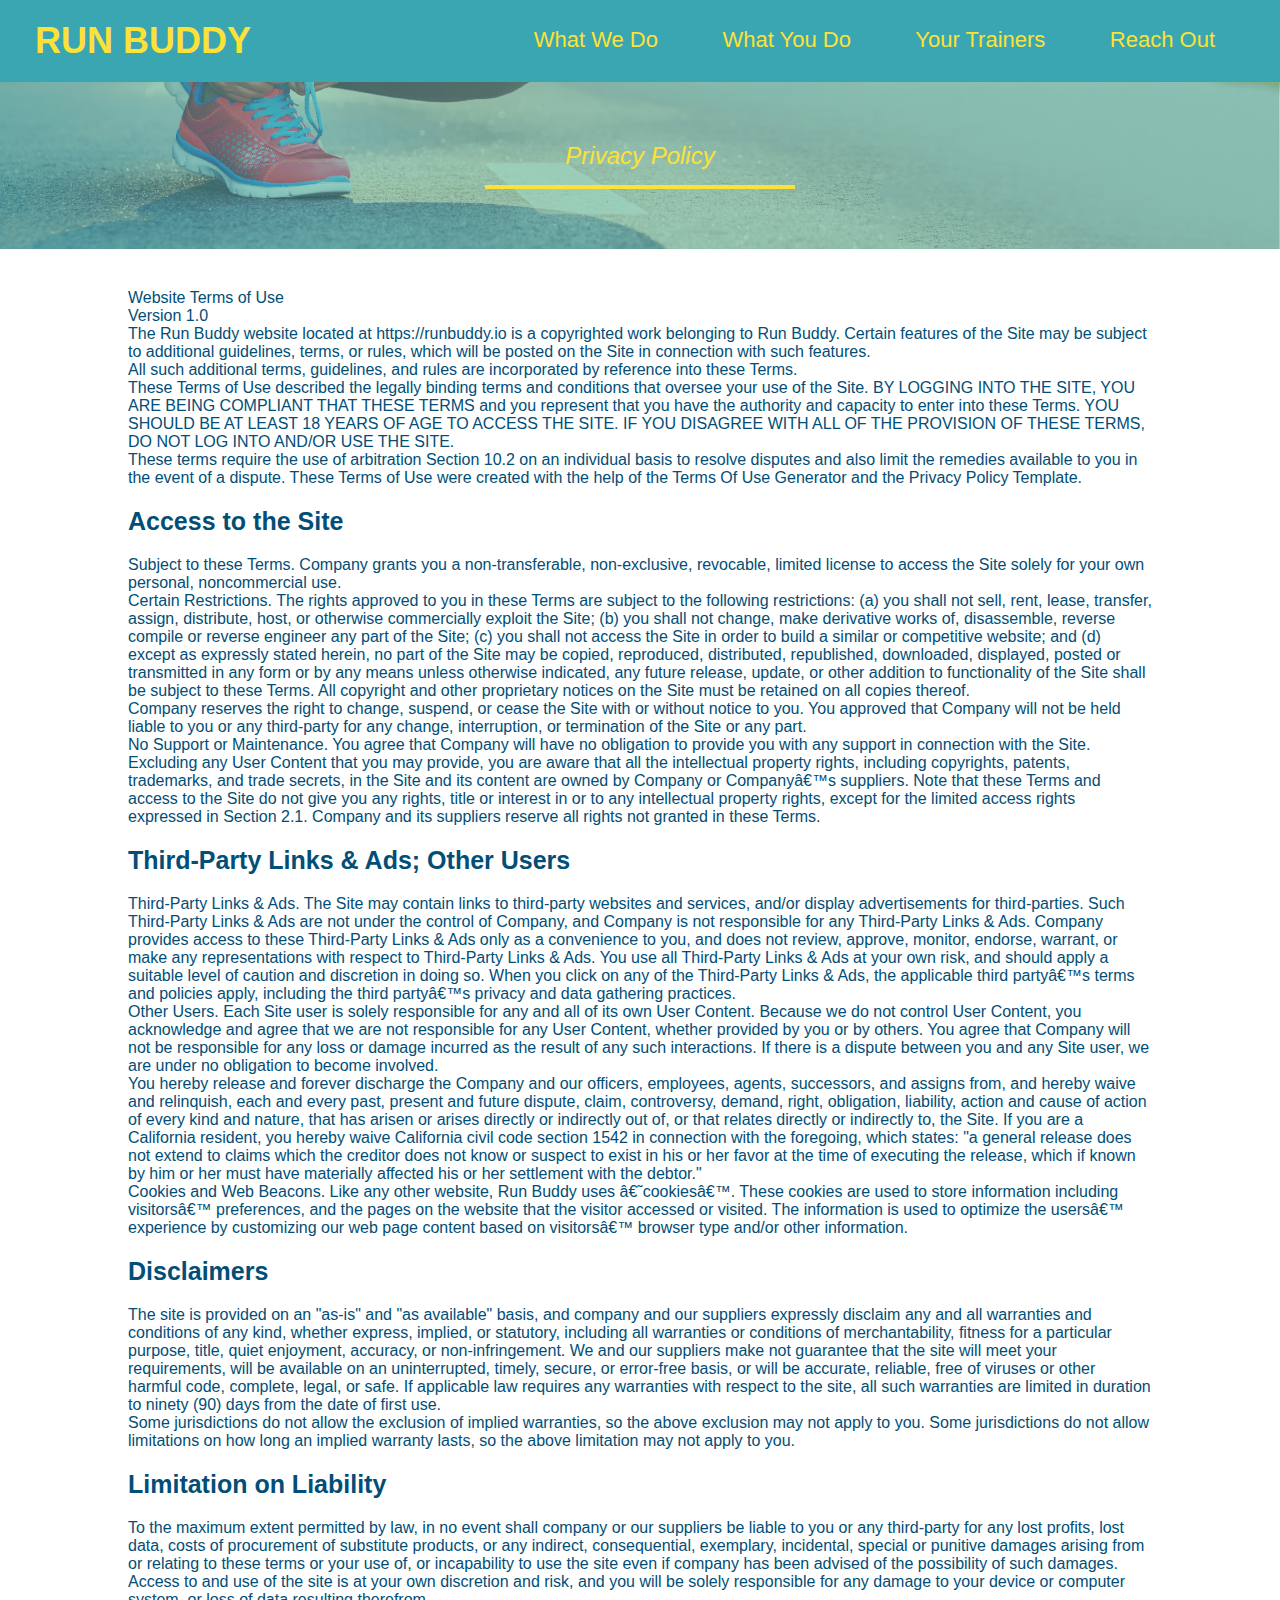
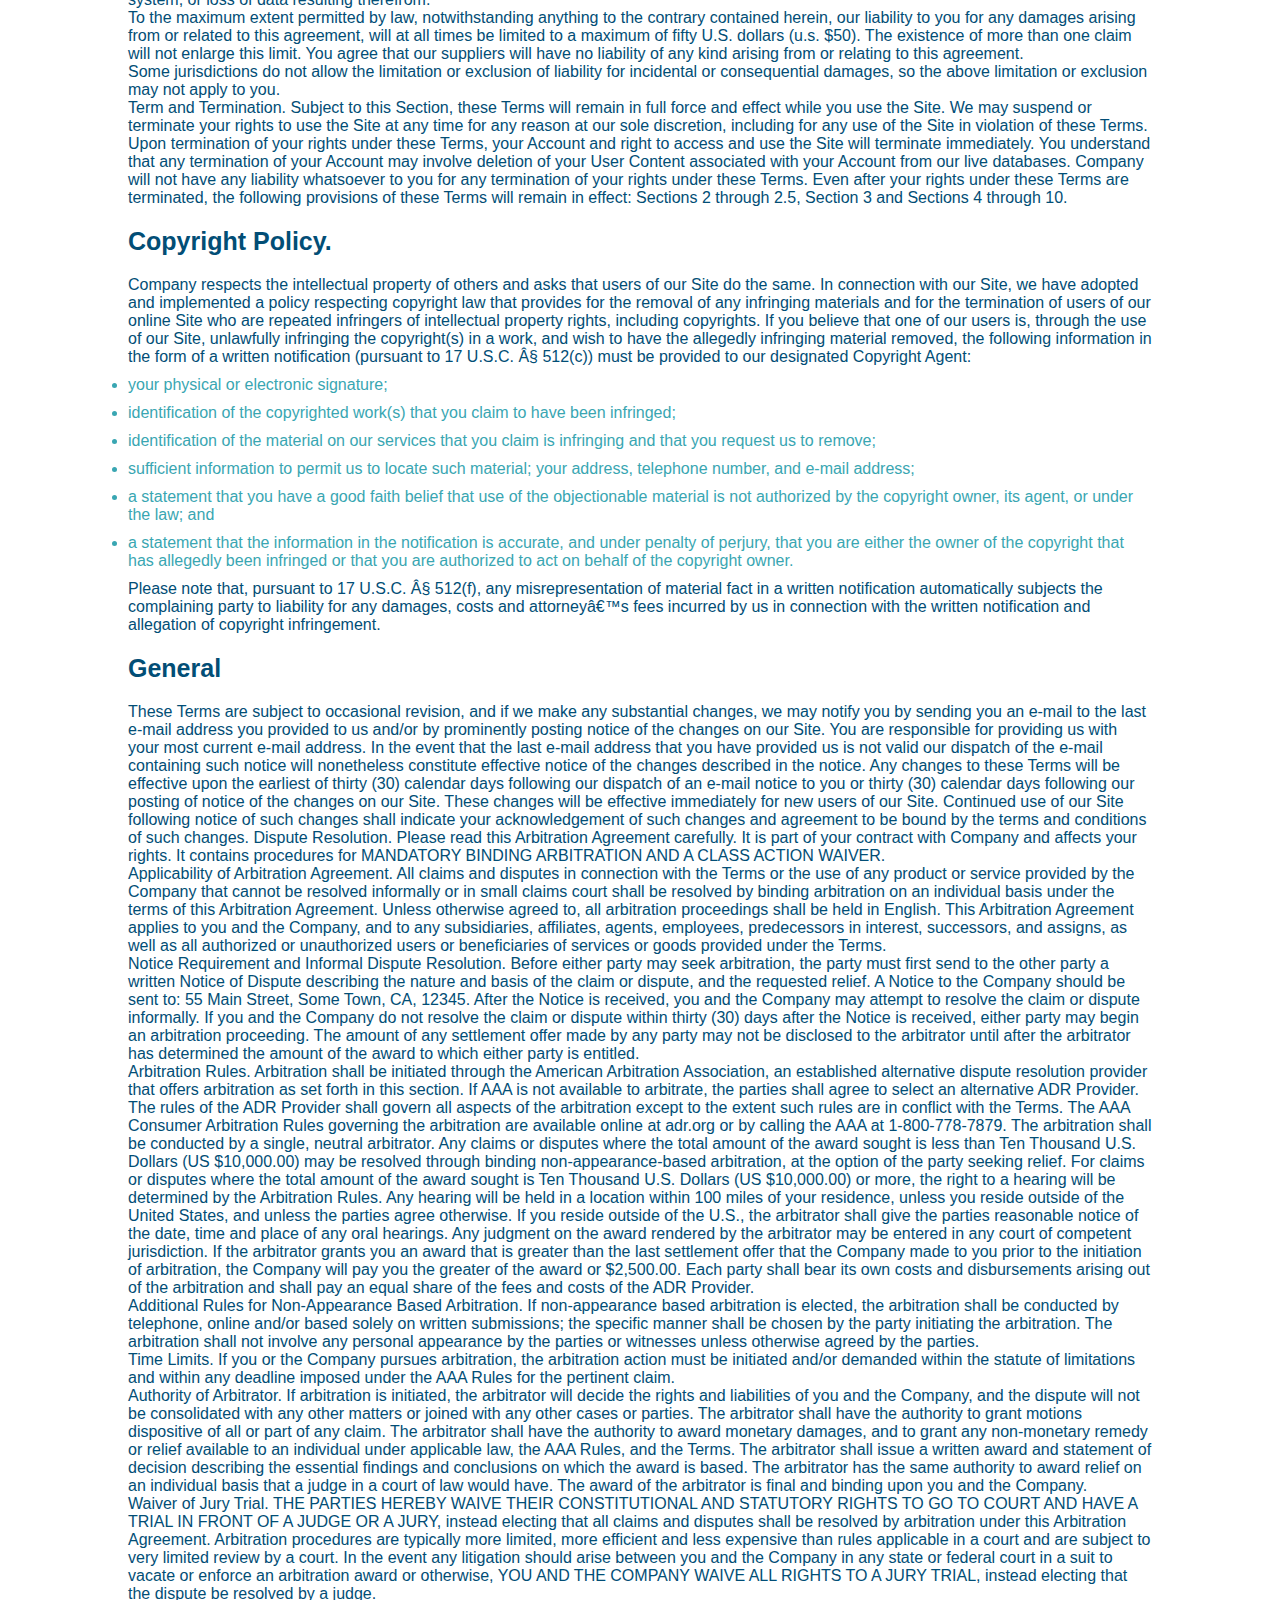
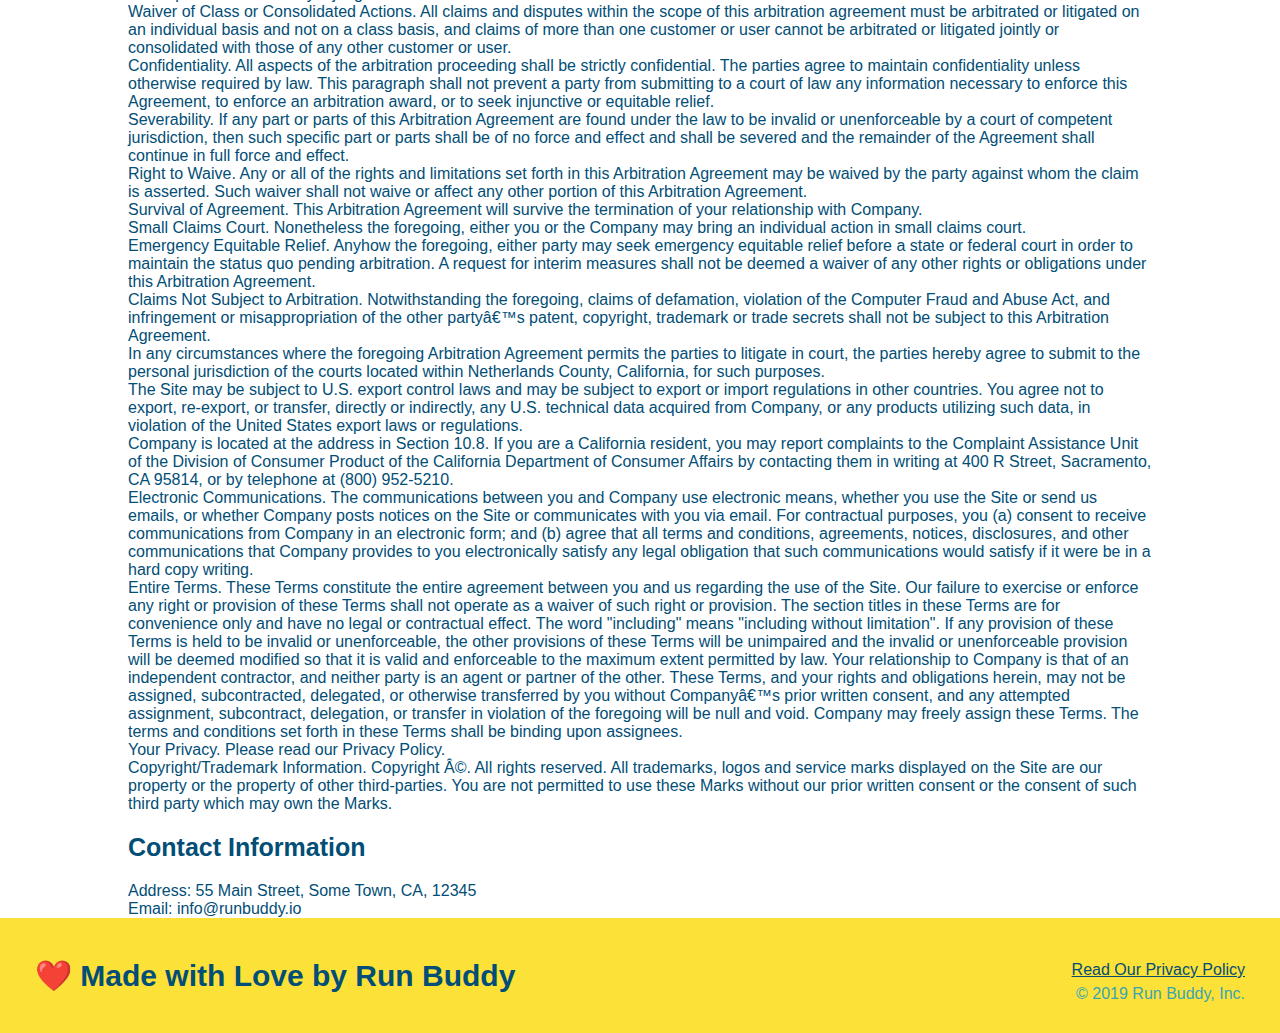
==== privacy-policy.html @ 460905c0 "privacy policy" ====
<!DOCTYPE html>
<html lang="en">
    <head>
        <meta charset="UTF-8" />
        <title>Privacy Policy - Run Buddy</title>
        <link rel="stylesheet" href="./assets/css/style.css" />
        <link rel="stylesheet" href="./assets/css/secondary-styles.css" />
    </head>
    <body>
    <!--navigation-->
        <header>
            <h1>
                <a href="/">RUN BUDDY</a>
            </h1>
        <nav>
        <!--Unordered list element-->
            <ul>
            <!--List item element-->
                <li>
                <!--Anchor element-->
                    <a href="./index.html#what-we-do">What We Do</a>
                </li>
                <li>
                    <a href="./index.html#what-you-do">What You Do</a>
                </li>
                <li>
                    <a href="./index.html#your-trainers">Your Trainers</a>
                </li>
                <li>
                    <a href="./index.html#reach-out">Reach Out</a>
                </li>
            </ul>
        </nav>
        </header>
        <section class="hero">
            <h2 class="page-title">
                Privacy Policy
            </h2>
        </section>
        <article class="secondary-content">
            
      <p>
        Website Terms of Use
      </p>

      <p>
        Version 1.0
      </p>

      <p>
        The Run Buddy website located at https://runbuddy.io is a copyrighted work belonging to Run Buddy. Certain
        features of the Site may be subject to additional guidelines, terms, or rules, which will be posted on the Site
        in connection with such features.
      </p>

      <p>
        All such additional terms, guidelines, and rules are incorporated by reference into these Terms.
      </p>

      <p>
        These Terms of Use described the legally binding terms and conditions that oversee your use of the Site. BY
        LOGGING INTO THE SITE, YOU ARE BEING COMPLIANT THAT THESE TERMS and you represent that you have the authority
        and capacity to enter into these Terms. YOU SHOULD BE AT LEAST 18 YEARS OF AGE TO ACCESS THE SITE. IF YOU
        DISAGREE WITH ALL OF THE PROVISION OF THESE TERMS, DO NOT LOG INTO AND/OR USE THE SITE.
      </p>

      <p>
        These terms require the use of arbitration Section 10.2 on an individual basis to resolve disputes and also
        limit the remedies available to you in the event of a dispute. These Terms of Use were created with the help of
        the Terms Of Use Generator and the Privacy Policy Template.
      </p>

      <h3>
        Access to the Site
      </h3>

      <p>
        Subject to these Terms. Company grants you a non-transferable, non-exclusive, revocable, limited license to
        access the Site solely for your own personal, noncommercial use.
      </p>

      <p>
        Certain Restrictions. The rights approved to you in these Terms are subject to the following restrictions: (a)
        you shall not sell, rent, lease, transfer, assign, distribute, host, or otherwise commercially exploit the Site;
        (b) you shall not change, make derivative works of, disassemble, reverse compile or reverse engineer any part of
        the Site; (c) you shall not access the Site in order to build a similar or competitive website; and (d) except
        as expressly stated herein, no part of the Site may be copied, reproduced, distributed, republished, downloaded,
        displayed, posted or transmitted in any form or by any means unless otherwise indicated, any future release,
        update, or other addition to functionality of the Site shall be subject to these Terms. All copyright and other
        proprietary notices on the Site must be retained on all copies thereof.
      </p>

      <p>
        Company reserves the right to change, suspend, or cease the Site with or without notice to you. You approved
        that Company will not be held liable to you or any third-party for any change, interruption, or termination of
        the Site or any part.
      </p>

      <p>
        No Support or Maintenance. You agree that Company will have no obligation to provide you with any support in
        connection with the Site.
      </p>

      <p>
        Excluding any User Content that you may provide, you are aware that all the intellectual property rights,
        including copyrights, patents, trademarks, and trade secrets, in the Site and its content are owned by Company
        or Companyâ€™s suppliers. Note that these Terms and access to the Site do not give you any rights, title or
        interest in or to any intellectual property rights, except for the limited access rights expressed in Section
        2.1. Company and its suppliers reserve all rights not granted in these Terms.
      </p>

      <h3>
        Third-Party Links & Ads; Other Users
      </h3>

      <p>
        Third-Party Links & Ads. The Site may contain links to third-party websites and services, and/or display
        advertisements for third-parties. Such Third-Party Links & Ads are not under the control of Company, and Company
        is not responsible for any Third-Party Links & Ads. Company provides access to these Third-Party Links & Ads
        only as a convenience to you, and does not review, approve, monitor, endorse, warrant, or make any
        representations with respect to Third-Party Links & Ads. You use all Third-Party Links & Ads at your own risk,
        and should apply a suitable level of caution and discretion in doing so. When you click on any of the
        Third-Party Links & Ads, the applicable third partyâ€™s terms and policies apply, including the third partyâ€™s
        privacy and data gathering practices.
      </p>

      <p>
        Other Users. Each Site user is solely responsible for any and all of its own User Content. Because we do not
        control User Content, you acknowledge and agree that we are not responsible for any User Content, whether
        provided by you or by others. You agree that Company will not be responsible for any loss or damage incurred as
        the result of any such interactions. If there is a dispute between you and any Site user, we are under no
        obligation to become involved.
      </p>

      <p>
        You hereby release and forever discharge the Company and our officers, employees, agents, successors, and
        assigns from, and hereby waive and relinquish, each and every past, present and future dispute, claim,
        controversy, demand, right, obligation, liability, action and cause of action of every kind and nature, that has
        arisen or arises directly or indirectly out of, or that relates directly or indirectly to, the Site. If you are
        a California resident, you hereby waive California civil code section 1542 in connection with the foregoing,
        which states: "a general release does not extend to claims which the creditor does not know or suspect to exist
        in his or her favor at the time of executing the release, which if known by him or her must have materially
        affected his or her settlement with the debtor."
      </p>

      <p>
        Cookies and Web Beacons. Like any other website, Run Buddy uses â€˜cookiesâ€™. These cookies are used to store
        information including visitorsâ€™ preferences, and the pages on the website that the visitor accessed or visited.
        The information is used to optimize the usersâ€™ experience by customizing our web page content based on visitorsâ€™
        browser type and/or other information.
      </p>

      <h3>
        Disclaimers
      </h3>

      <p>
        The site is provided on an "as-is" and "as available" basis, and company and our suppliers expressly disclaim
        any and all warranties and conditions of any kind, whether express, implied, or statutory, including all
        warranties or conditions of merchantability, fitness for a particular purpose, title, quiet enjoyment, accuracy,
        or non-infringement. We and our suppliers make not guarantee that the site will meet your requirements, will be
        available on an uninterrupted, timely, secure, or error-free basis, or will be accurate, reliable, free of
        viruses or other harmful code, complete, legal, or safe. If applicable law requires any warranties with respect
        to the site, all such warranties are limited in duration to ninety (90) days from the date of first use.
      </p>

      <p>
        Some jurisdictions do not allow the exclusion of implied warranties, so the above exclusion may not apply to
        you. Some jurisdictions do not allow limitations on how long an implied warranty lasts, so the above limitation
        may not apply to you.
      </p>

      <h3>
        Limitation on Liability
      </h3>

      <p>
        To the maximum extent permitted by law, in no event shall company or our suppliers be liable to you or any
        third-party for any lost profits, lost data, costs of procurement of substitute products, or any indirect,
        consequential, exemplary, incidental, special or punitive damages arising from or relating to these terms or
        your use of, or incapability to use the site even if company has been advised of the possibility of such
        damages. Access to and use of the site is at your own discretion and risk, and you will be solely responsible
        for any damage to your device or computer system, or loss of data resulting therefrom.
      </p>

      <p>
        To the maximum extent permitted by law, notwithstanding anything to the contrary contained herein, our liability
        to you for any damages arising from or related to this agreement, will at all times be limited to a maximum of
        fifty U.S. dollars (u.s. $50). The existence of more than one claim will not enlarge this limit. You agree that
        our suppliers will have no liability of any kind arising from or relating to this agreement.
      </p>

      <p>
        Some jurisdictions do not allow the limitation or exclusion of liability for incidental or consequential
        damages, so the above limitation or exclusion may not apply to you.
      </p>

      <p>
        Term and Termination. Subject to this Section, these Terms will remain in full force and effect while you use
        the Site. We may suspend or terminate your rights to use the Site at any time for any reason at our sole
        discretion, including for any use of the Site in violation of these Terms. Upon termination of your rights under
        these Terms, your Account and right to access and use the Site will terminate immediately. You understand that
        any termination of your Account may involve deletion of your User Content associated with your Account from our
        live databases. Company will not have any liability whatsoever to you for any termination of your rights under
        these Terms. Even after your rights under these Terms are terminated, the following provisions of these Terms
        will remain in effect: Sections 2 through 2.5, Section 3 and Sections 4 through 10.
      </p>

      <h3>
        Copyright Policy.
      </h3>

      <p>
        Company respects the intellectual property of others and asks that users of our Site do the same. In connection
        with our Site, we have adopted and implemented a policy respecting copyright law that provides for the removal
        of any infringing materials and for the termination of users of our online Site who are repeated infringers of
        intellectual property rights, including copyrights. If you believe that one of our users is, through the use of
        our Site, unlawfully infringing the copyright(s) in a work, and wish to have the allegedly infringing material
        removed, the following information in the form of a written notification (pursuant to 17 U.S.C. Â§ 512(c)) must
        be provided to our designated Copyright Agent:
      </p>

      <ul>
        <li>
          your physical or electronic signature;
        </li>
        <li>
          identification of the copyrighted work(s) that you claim to have been infringed;
        </li>
        <li>
          identification of the material on our services that you claim is infringing and that you request us to remove;
        </li>
        <li>
          sufficient information to permit us to locate such material; your address, telephone number, and e-mail
          address;
        </li>
        <li>
          a statement that you have a good faith belief that use of the objectionable material is not authorized by the
          copyright owner, its agent, or under the law; and
        </li>
        <li>
          a statement that the information in the notification is accurate, and under penalty of perjury, that you are
          either the owner of the copyright that has allegedly been infringed or that you are authorized to act on
          behalf of the copyright owner.
        </li>
      </ul>

      <p>
        Please note that, pursuant to 17 U.S.C. Â§ 512(f), any misrepresentation of material fact in a written
        notification automatically subjects the complaining party to liability for any damages, costs and attorneyâ€™s
        fees incurred by us in connection with the written notification and allegation of copyright infringement.
      </p>

      <h3>
        General
      </h3>

      <p>
        These Terms are subject to occasional revision, and if we make any substantial changes, we may notify you by
        sending you an e-mail to the last e-mail address you provided to us and/or by prominently posting notice of the
        changes on our Site. You are responsible for providing us with your most current e-mail address. In the event
        that the last e-mail address that you have provided us is not valid our dispatch of the e-mail containing such
        notice will nonetheless constitute effective notice of the changes described in the notice. Any changes to these
        Terms will be effective upon the earliest of thirty (30) calendar days following our dispatch of an e-mail
        notice to you or thirty (30) calendar days following our posting of notice of the changes on our Site. These
        changes will be effective immediately for new users of our Site. Continued use of our Site following notice of
        such changes shall indicate your acknowledgement of such changes and agreement to be bound by the terms and
        conditions of such changes. Dispute Resolution. Please read this Arbitration Agreement carefully. It is part of
        your contract with Company and affects your rights. It contains procedures for MANDATORY BINDING ARBITRATION AND
        A CLASS ACTION WAIVER.
      </p>

      <p>
        Applicability of Arbitration Agreement. All claims and disputes in connection with the Terms or the use of any
        product or service provided by the Company that cannot be resolved informally or in small claims court shall be
        resolved by binding arbitration on an individual basis under the terms of this Arbitration Agreement. Unless
        otherwise agreed to, all arbitration proceedings shall be held in English. This Arbitration Agreement applies to
        you and the Company, and to any subsidiaries, affiliates, agents, employees, predecessors in interest,
        successors, and assigns, as well as all authorized or unauthorized users or beneficiaries of services or goods
        provided under the Terms.
      </p>

      <p>
        Notice Requirement and Informal Dispute Resolution. Before either party may seek arbitration, the party must
        first send to the other party a written Notice of Dispute describing the nature and basis of the claim or
        dispute, and the requested relief. A Notice to the Company should be sent to: 55 Main Street, Some Town, CA,
        12345. After the Notice is received, you and the Company may attempt to resolve the claim or dispute informally.
        If you and the Company do not resolve the claim or dispute within thirty (30) days after the Notice is received,
        either party may begin an arbitration proceeding. The amount of any settlement offer made by any party may not
        be disclosed to the arbitrator until after the arbitrator has determined the amount of the award to which either
        party is entitled.
      </p>

      <p>
        Arbitration Rules. Arbitration shall be initiated through the American Arbitration Association, an established
        alternative dispute resolution provider that offers arbitration as set forth in this section. If AAA is not
        available to arbitrate, the parties shall agree to select an alternative ADR Provider. The rules of the ADR
        Provider shall govern all aspects of the arbitration except to the extent such rules are in conflict with the
        Terms. The AAA Consumer Arbitration Rules governing the arbitration are available online at adr.org or by
        calling the AAA at 1-800-778-7879. The arbitration shall be conducted by a single, neutral arbitrator. Any
        claims or disputes where the total amount of the award sought is less than Ten Thousand U.S. Dollars (US
        $10,000.00) may be resolved through binding non-appearance-based arbitration, at the option of the party seeking
        relief. For claims or disputes where the total amount of the award sought is Ten Thousand U.S. Dollars (US
        $10,000.00) or more, the right to a hearing will be determined by the Arbitration Rules. Any hearing will be
        held in a location within 100 miles of your residence, unless you reside outside of the United States, and
        unless the parties agree otherwise. If you reside outside of the U.S., the arbitrator shall give the parties
        reasonable notice of the date, time and place of any oral hearings. Any judgment on the award rendered by the
        arbitrator may be entered in any court of competent jurisdiction. If the arbitrator grants you an award that is
        greater than the last settlement offer that the Company made to you prior to the initiation of arbitration, the
        Company will pay you the greater of the award or $2,500.00. Each party shall bear its own costs and
        disbursements arising out of the arbitration and shall pay an equal share of the fees and costs of the ADR
        Provider.
      </p>

      <p>
        Additional Rules for Non-Appearance Based Arbitration. If non-appearance based arbitration is elected, the
        arbitration shall be conducted by telephone, online and/or based solely on written submissions; the specific
        manner shall be chosen by the party initiating the arbitration. The arbitration shall not involve any personal
        appearance by the parties or witnesses unless otherwise agreed by the parties.
      </p>

      <p>
        Time Limits. If you or the Company pursues arbitration, the arbitration action must be initiated and/or demanded
        within the statute of limitations and within any deadline imposed under the AAA Rules for the pertinent claim.
      </p>

      <p>
        Authority of Arbitrator. If arbitration is initiated, the arbitrator will decide the rights and liabilities of
        you and the Company, and the dispute will not be consolidated with any other matters or joined with any other
        cases or parties. The arbitrator shall have the authority to grant motions dispositive of all or part of any
        claim. The arbitrator shall have the authority to award monetary damages, and to grant any non-monetary remedy
        or relief available to an individual under applicable law, the AAA Rules, and the Terms. The arbitrator shall
        issue a written award and statement of decision describing the essential findings and conclusions on which the
        award is based. The arbitrator has the same authority to award relief on an individual basis that a judge in a
        court of law would have. The award of the arbitrator is final and binding upon you and the Company.
      </p>

      <p>
        Waiver of Jury Trial. THE PARTIES HEREBY WAIVE THEIR CONSTITUTIONAL AND STATUTORY RIGHTS TO GO TO COURT AND HAVE
        A TRIAL IN FRONT OF A JUDGE OR A JURY, instead electing that all claims and disputes shall be resolved by
        arbitration under this Arbitration Agreement. Arbitration procedures are typically more limited, more efficient
        and less expensive than rules applicable in a court and are subject to very limited review by a court. In the
        event any litigation should arise between you and the Company in any state or federal court in a suit to vacate
        or enforce an arbitration award or otherwise, YOU AND THE COMPANY WAIVE ALL RIGHTS TO A JURY TRIAL, instead
        electing that the dispute be resolved by a judge.
      </p>

      <p>
        Waiver of Class or Consolidated Actions. All claims and disputes within the scope of this arbitration agreement
        must be arbitrated or litigated on an individual basis and not on a class basis, and claims of more than one
        customer or user cannot be arbitrated or litigated jointly or consolidated with those of any other customer or
        user.
      </p>

      <p>
        Confidentiality. All aspects of the arbitration proceeding shall be strictly confidential. The parties agree to
        maintain confidentiality unless otherwise required by law. This paragraph shall not prevent a party from
        submitting to a court of law any information necessary to enforce this Agreement, to enforce an arbitration
        award, or to seek injunctive or equitable relief.
      </p>

      <p>
        Severability. If any part or parts of this Arbitration Agreement are found under the law to be invalid or
        unenforceable by a court of competent jurisdiction, then such specific part or parts shall be of no force and
        effect and shall be severed and the remainder of the Agreement shall continue in full force and effect.
      </p>

      <p>
        Right to Waive. Any or all of the rights and limitations set forth in this Arbitration Agreement may be waived
        by the party against whom the claim is asserted. Such waiver shall not waive or affect any other portion of this
        Arbitration Agreement.
      </p>

      <p>
        Survival of Agreement. This Arbitration Agreement will survive the termination of your relationship with
        Company.
      </p>

      <p>
        Small Claims Court. Nonetheless the foregoing, either you or the Company may bring an individual action in small
        claims court.
      </p>

      <p>
        Emergency Equitable Relief. Anyhow the foregoing, either party may seek emergency equitable relief before a
        state or federal court in order to maintain the status quo pending arbitration. A request for interim measures
        shall not be deemed a waiver of any other rights or obligations under this Arbitration Agreement.
      </p>

      <p>
        Claims Not Subject to Arbitration. Notwithstanding the foregoing, claims of defamation, violation of the
        Computer Fraud and Abuse Act, and infringement or misappropriation of the other partyâ€™s patent, copyright,
        trademark or trade secrets shall not be subject to this Arbitration Agreement.
      </p>

      <p>
        In any circumstances where the foregoing Arbitration Agreement permits the parties to litigate in court, the
        parties hereby agree to submit to the personal jurisdiction of the courts located within Netherlands County,
        California, for such purposes.
      </p>

      <p>
        The Site may be subject to U.S. export control laws and may be subject to export or import regulations in other
        countries. You agree not to export, re-export, or transfer, directly or indirectly, any U.S. technical data
        acquired from Company, or any products utilizing such data, in violation of the United States export laws or
        regulations.
      </p>

      <p>
        Company is located at the address in Section 10.8. If you are a California resident, you may report complaints
        to the Complaint Assistance Unit of the Division of Consumer Product of the California Department of Consumer
        Affairs by contacting them in writing at 400 R Street, Sacramento, CA 95814, or by telephone at (800) 952-5210.
      </p>

      <p>
        Electronic Communications. The communications between you and Company use electronic means, whether you use the
        Site or send us emails, or whether Company posts notices on the Site or communicates with you via email. For
        contractual purposes, you (a) consent to receive communications from Company in an electronic form; and (b)
        agree that all terms and conditions, agreements, notices, disclosures, and other communications that Company
        provides to you electronically satisfy any legal obligation that such communications would satisfy if it were be
        in a hard copy writing.
      </p>

      <p>
        Entire Terms. These Terms constitute the entire agreement between you and us regarding the use of the Site. Our
        failure to exercise or enforce any right or provision of these Terms shall not operate as a waiver of such right
        or provision. The section titles in these Terms are for convenience only and have no legal or contractual
        effect. The word "including" means "including without limitation". If any provision of these Terms is held to be
        invalid or unenforceable, the other provisions of these Terms will be unimpaired and the invalid or
        unenforceable provision will be deemed modified so that it is valid and enforceable to the maximum extent
        permitted by law. Your relationship to Company is that of an independent contractor, and neither party is an
        agent or partner of the other. These Terms, and your rights and obligations herein, may not be assigned,
        subcontracted, delegated, or otherwise transferred by you without Companyâ€™s prior written consent, and any
        attempted assignment, subcontract, delegation, or transfer in violation of the foregoing will be null and void.
        Company may freely assign these Terms. The terms and conditions set forth in these Terms shall be binding upon
        assignees.
      </p>

      <p>
        Your Privacy. Please read our Privacy Policy.
      </p>

      <p>
        Copyright/Trademark Information. Copyright Â©. All rights reserved. All trademarks, logos and service marks
        displayed on the Site are our property or the property of other third-parties. You are not permitted to use
        these Marks without our prior written consent or the consent of such third party which may own the Marks.
      </p>

      <h3>
        Contact Information
      </h3>

      <p>
        Address: 55 Main Street, Some Town, CA, 12345
      </p>

      <p>
        Email: info@runbuddy.io
      </p>
        </article>
        <!--footer-->
        <footer>
            <h2>❤️ Made with Love by Run Buddy</h2>
            <div>
                <a href="#">Read Our Privacy Policy</a><br />
                &copy; 2019 Run Buddy, Inc.
            </div>
        </footer>
    </body>
</html>
---- assets/css/style.css ----
* {
    margin: 0;
    padding: 0;
    box-sizing: border-box;
}
body {
    color: #39a6b2;
    font-family: Helvetica, Arial, sans-serif;
}
/* apply styles to <header> */
header {
    padding: 20px 35px;
    background-color: #39a6b2;
}
header h1 {
    font-weight: bold;
    font-size: 36px;
    color: #fce138;
    margin: 0;
    display: inline;
}
header a {
    color: #fce138;
}
header a {
    text-decoration: none;
    color: #fce138;
}
header nav {
    float: right;
    margin: 7px 0;
}
header nav ul li {
    display: inline;
}
header nav ul li a {
    margin: 0 30px;
    font-weight: lighter;
    font-size: 22px;
}
footer {
    background: #fce138;
    width: 100%;
    padding: 40px 35px;
}
footer h2 {
    display: inline;
    color: #024e76;
    font-size: 30px;
    margin: 0;
}
footer div {
    float: right;
    line-height: 1.5;
    text-align: right;
}
footer a {
    color: #024e76;
}
section {
    padding: 60px;
}
/* Hero Style Start */
.hero {
    background-image: url("../images/hero-bg.jpg");
    height: 600px;
    background-size: cover;
    background-position: center;
    position: relative;
}
.hero-form {
    background-color: #fce138;
    padding: 20px;
    width: 500px;
    color: #024e76;
    border-style: solid 3px #024e76;
    position: absolute;
    bottom: 120px;
    right: 140px;
    
}
.hero-form h3 {
    font-size: 24px;
    margin: 0;
}
.hero-form p {
    margin: 5px 0 15px 0;
}
.form-input {
    border: 1px solid #024e76;
    display: block;
    padding: 7px 15px;
    font-size: 16px;
    color: #024e76;
    width: 100%;
    margin-bottom: 15px;
}
.hero-form label {
    margin: 0 5px;
}
.hero-form button {
    color: #fce138;
    background-color: #024e76;
    border: none;
    padding: 10px 20px;
    font-size: 16px;
}
/* Hero Style End */
.intro {
    text-align: center;
}
.intro p {
    line-height: 1.7;
    color: #39a6b2;
    width: 80%;
    font-size: 20px;
    margin: 0 auto;
}
.steps {
    text-align: center;
    background: #fce138;
}
.section-title {
    font-size: 55px;
    color: #024e76;
    margin-bottom: 35px;
    padding: 0 100px 20px 100px;
    display: inline-block;
    border-bottom: 3px solid;
}
.primary-border {
    border-color: #fce138;
}

.secondary-border {
    border-color: #39a6b2;
}
.steps div {
    margin-bottom: 80px;
}
.steps img {
    width: 15%;
    margin: 10px 0;
}
.steps h3 {
    color: #024e76;
    font-size: 46px;
    margin-top: 10px;
}
.steps p {
    color: #39a6b2;
    font-size: 23px;
}
.steps span {
    font-size: 38px;
}
.trainers {
    text-align: center;
}
.trainer {
    width: 900px;
    margin: 0 auto 30px auto;
    background: #024e76;
    color: #fce138;
    overflow: auto;
}
.trainer img {
    width: 35%;
    float: left;
}
.trainer-bio {
    padding: 35px;
    float: left;
    width: 65%;
}
.text-left {
    text-align: left;
}
.text-right {
    text-align: right;
}
.trainer-bio h3 {
    font-size: 32px;
    margin-bottom: 8px;
}
.trainer-bio h4 {
    font-weight: lighter;
    font-size: 26px;
    margin-bottom: 25px;
}
.trainer-bio p {
    font-size: 17px;
    line-height: 1.3;
}
/* REACH OUT STYLES START */
.contact {
    text-align: center;
    background: #024e76;
}
  
.contact h2 {
    color: #fce138;
}
  
.contact-info iframe {
    width: 400px;
    height: 400px;
}
  
.contact-info div {
    width: 410px;
    display: inline-block;
    vertical-align: top;
    text-align: left;
    margin: 30px 0 0 60px;
    color: white;
}
  
.contact-info h3 {
    color: #fce138;
    font-size: 32px;
}
  
.contact-info p,
.contact-info address {
    margin: 20px 0;
    line-height: 1.5;
    font-size: 20px;
    font-style: normal;
}
  
.contact-info a {
    color: #fce138;
}
  
  /* REACH OUT STYLES END */
---- assets/css/secondary-styles.css ----
.hero {
    background-position: bottom;
    height: auto;
    text-align: center;
    margin-bottom: 40px;
  }
.page-title {
    color: #fce138;
    display: inline-block;
    border-bottom: 4px solid #fce138;
    padding: 0 80px 15px 80px;
    font-weight: normal;
    font-style: italic;
}
.secondary-content {
    width: 80%;
    margin: 0 auto;
    color: #024e76;
}
.secondary-content h3 {
    font-size: 25px;
    margin: 20px 0 20px 0;
}
.secondary-contect p {
    font-size: 16px;
    line-height: 1.5;
    margin: 20px 0 20px 0;
}
.secondary-contect ul {
    margin: 15px 20px 15px 20px;
}
.secondary-content li {
    color: #39a6b2;
    margin: 10px 0 10px 0;
}
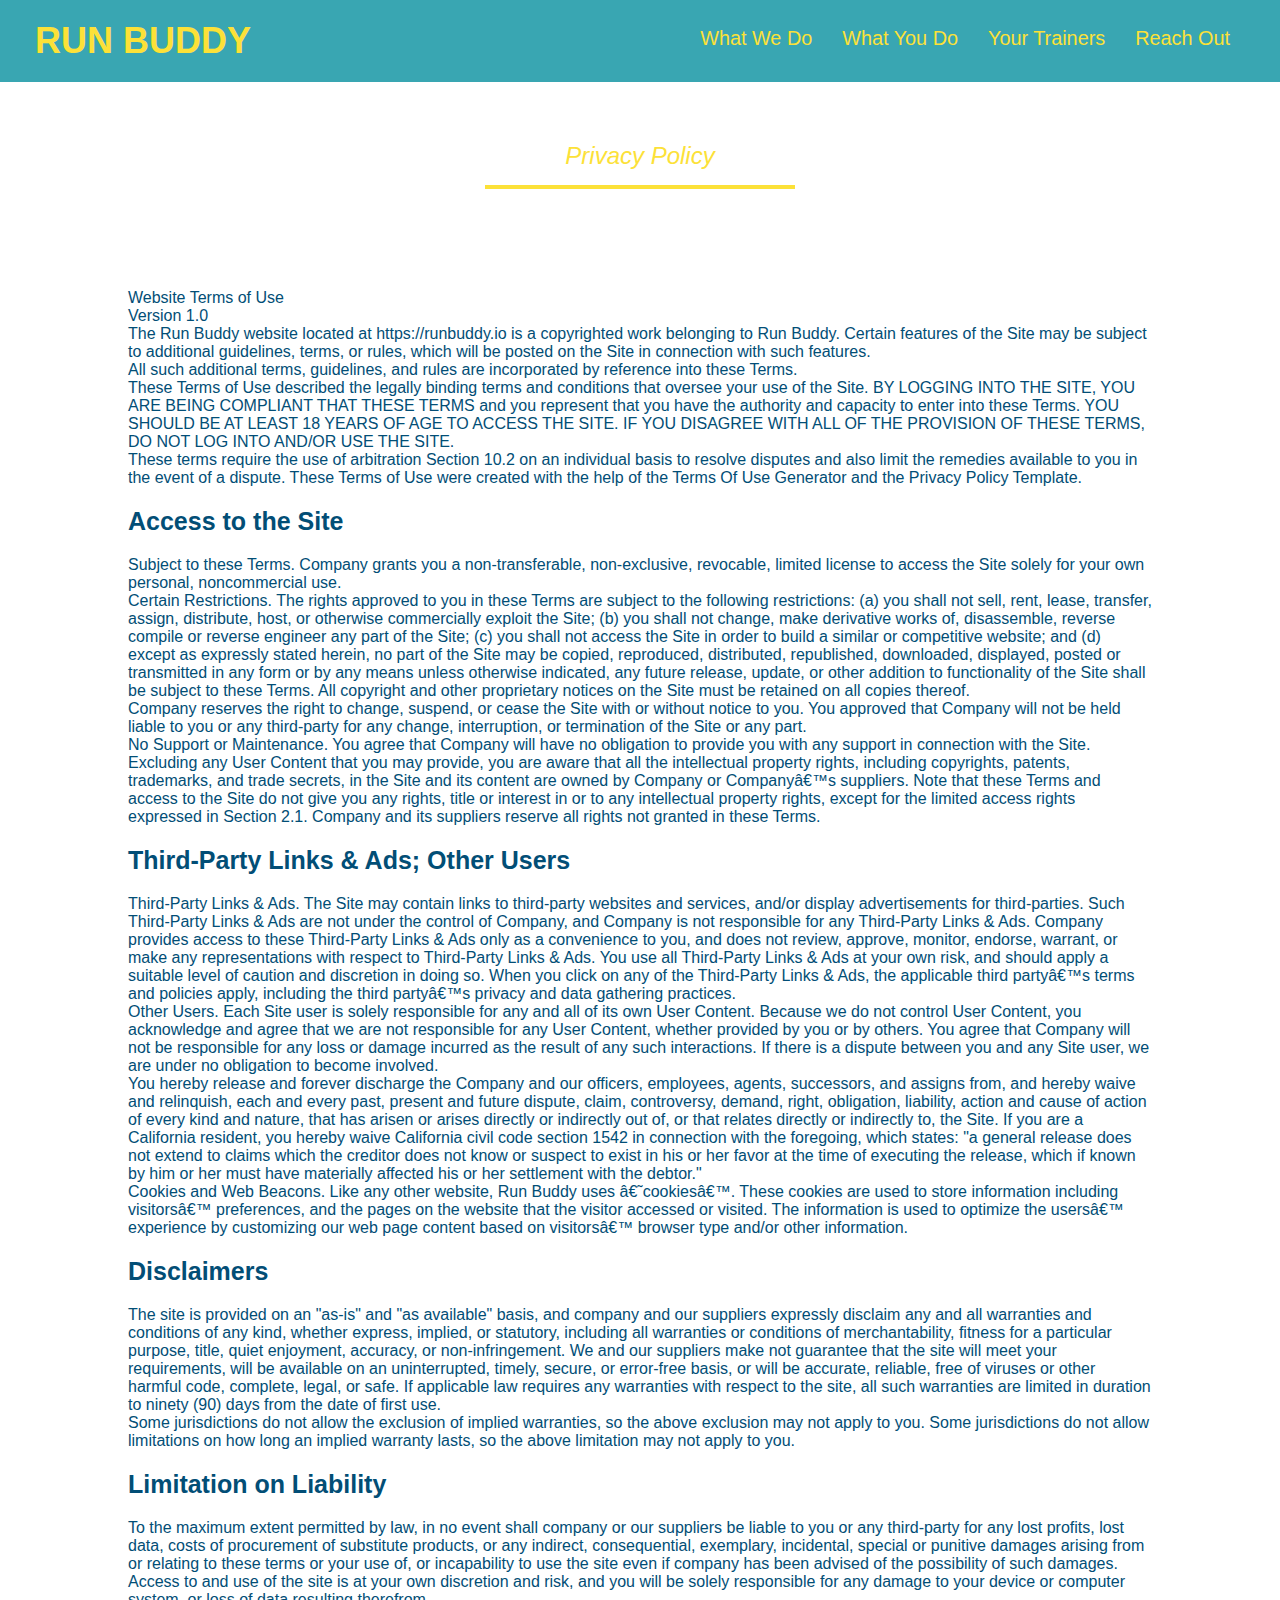
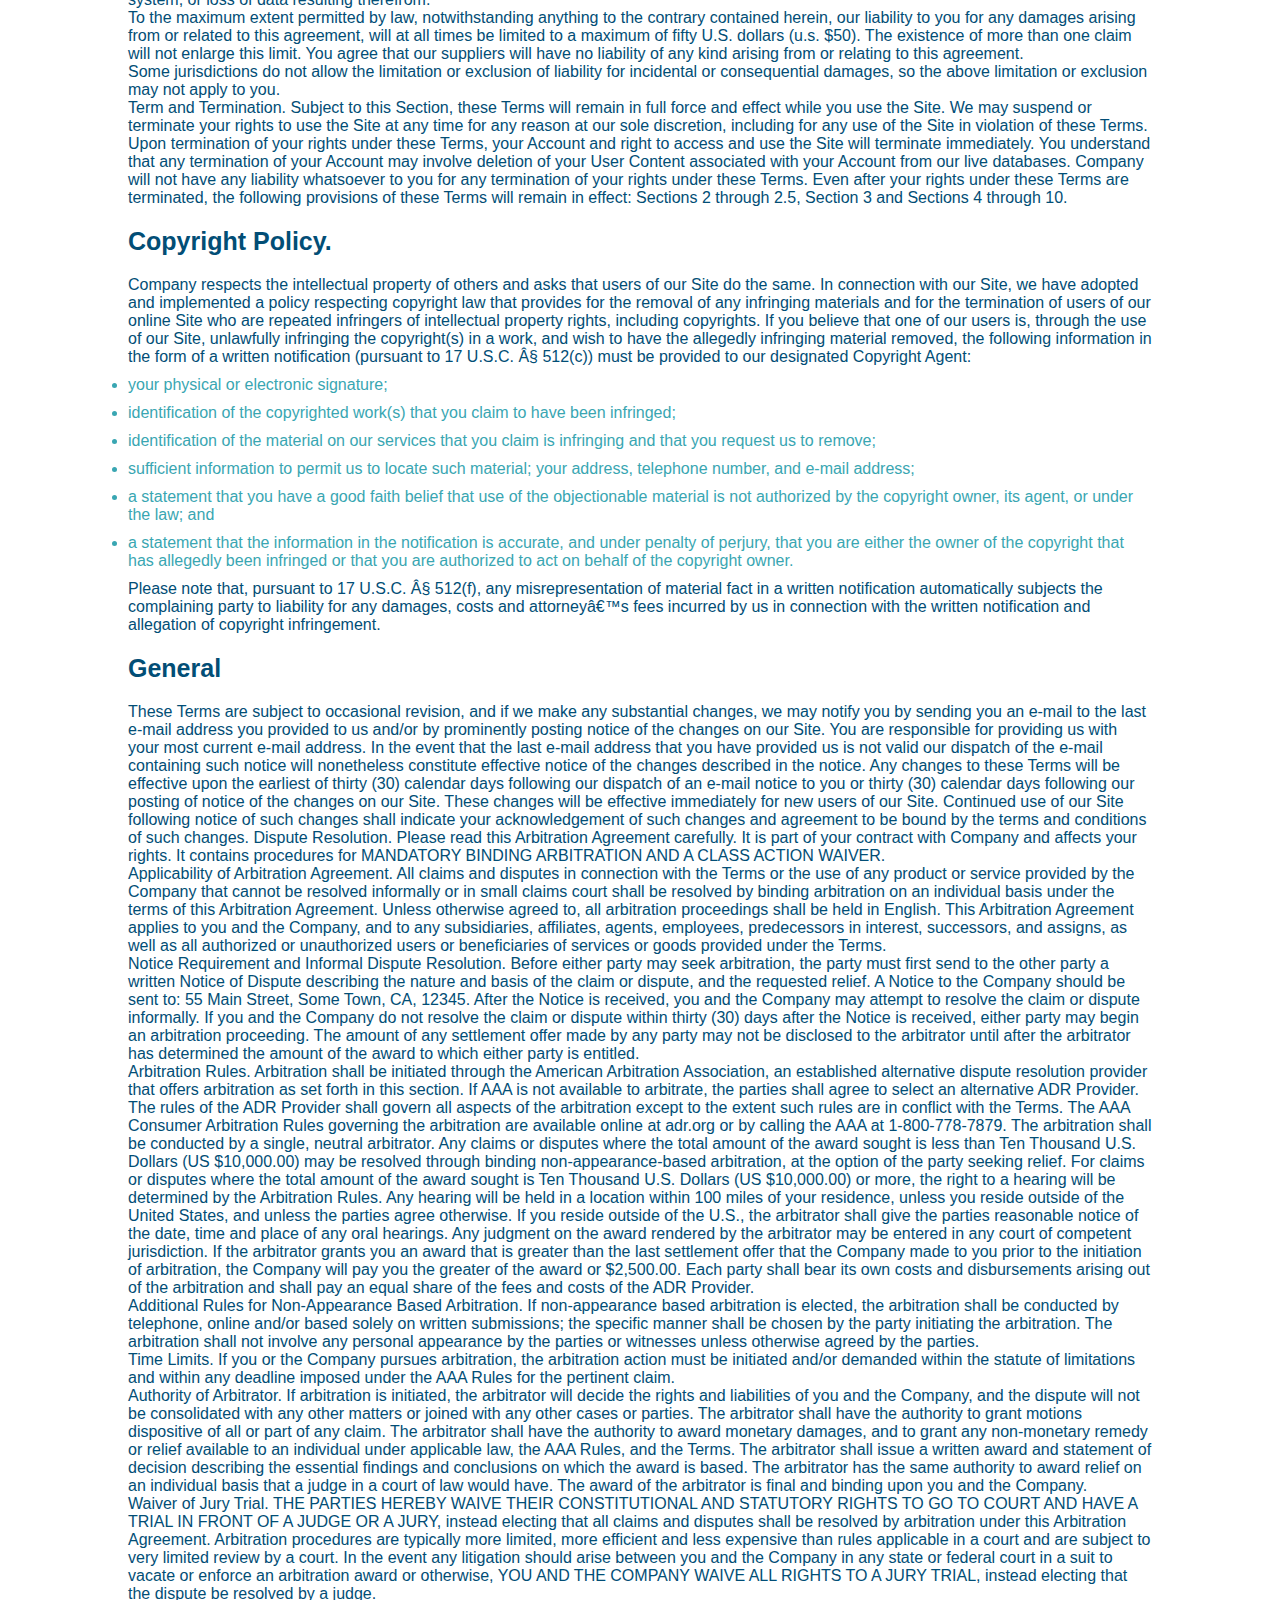
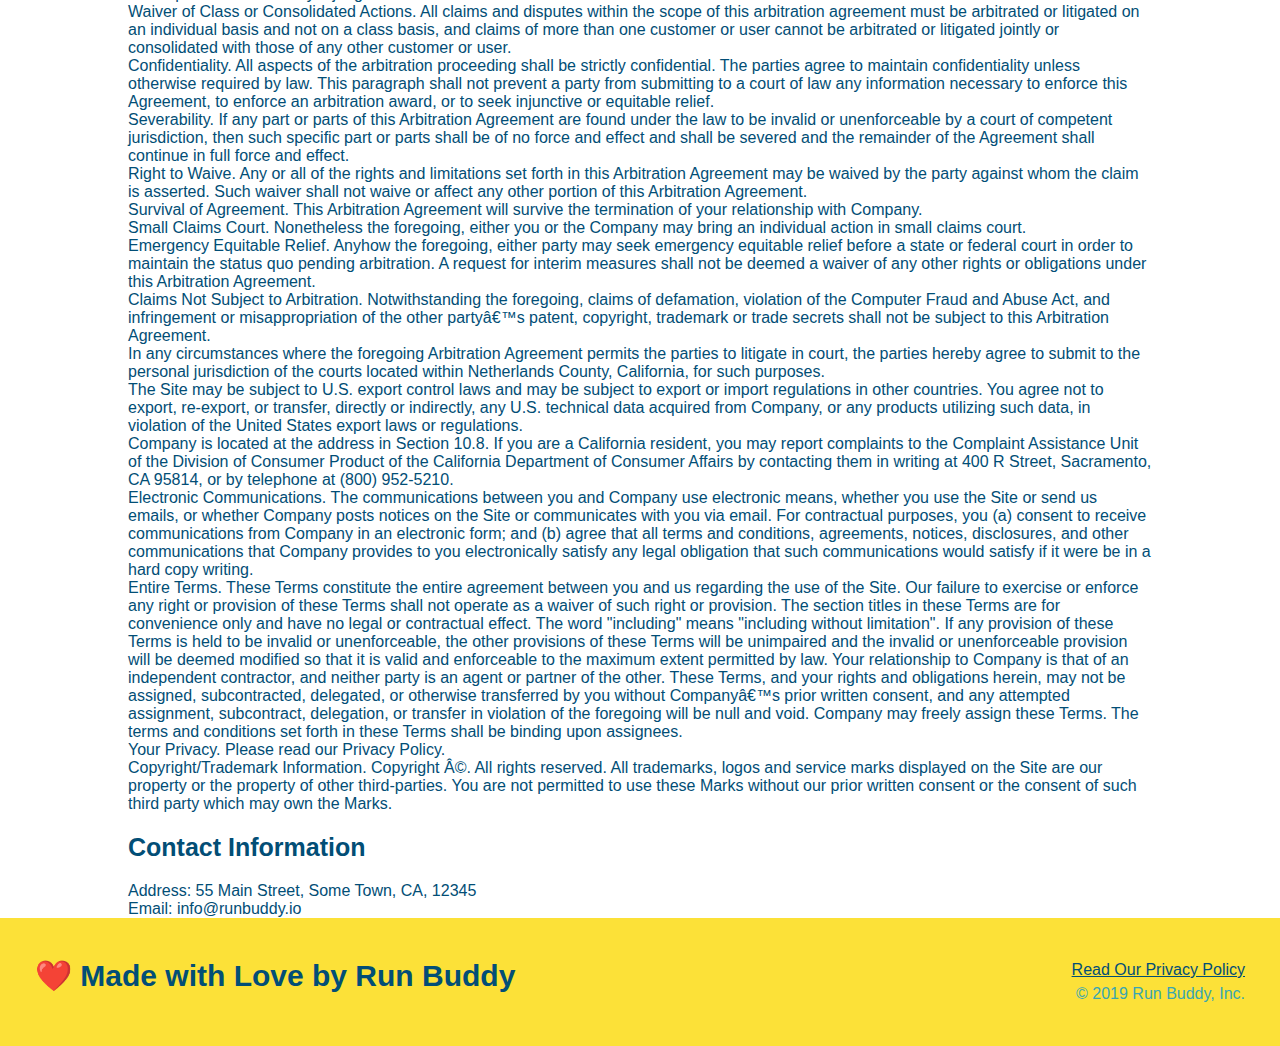
==== commit 1e6fc1da: "add media queries to css" ====
--- a/privacy-policy.html
+++ b/privacy-policy.html
@@ -2,6 +2,7 @@
 <html lang="en">
     <head>
         <meta charset="UTF-8" />
+        <meta name="viewport" content="width=device-width, initial-scale=1.0" />
         <title>Privacy Policy - Run Buddy</title>
         <link rel="stylesheet" href="./assets/css/style.css" />
         <link rel="stylesheet" href="./assets/css/secondary-styles.css" />
--- a/assets/css/style.css
+++ b/assets/css/style.css
@@ -11,13 +11,15 @@
 header {
     padding: 20px 35px;
     background-color: #39a6b2;
+    display: flex;
+    justify-content: space-between;
+    flex-wrap: wrap;
 }
 header h1 {
     font-weight: bold;
     font-size: 36px;
     color: #fce138;
     margin: 0;
-    display: inline;
 }
 header a {
     color: #fce138;
@@ -27,30 +29,34 @@
     color: #fce138;
 }
 header nav {
-    float: right;
     margin: 7px 0;
 }
-header nav ul li {
-    display: inline;
+header nav ul {
+    display: flex;
+    flex-wrap: wrap;
+    justify-content: space-between;
+    align-items: center;
+    list-style: none;
 }
 header nav ul li a {
-    margin: 0 30px;
+    padding: 10px 15px;
     font-weight: lighter;
-    font-size: 22px;
+    font-size: 1.55vw;
 }
 footer {
     background: #fce138;
     width: 100%;
     padding: 40px 35px;
+    display: flex;
+    justify-content: space-between;
+    flex-wrap: wrap;
 }
 footer h2 {
-    display: inline;
     color: #024e76;
     font-size: 30px;
     margin: 0;
 }
 footer div {
-    float: right;
     line-height: 1.5;
     text-align: right;
 }
@@ -62,22 +68,34 @@
 }
 /* Hero Style Start */
 .hero {
-    background-image: url("../images/hero-bg.jpg");
-    height: 600px;
+    background-image: url("https://static.fullstack-bootcamp.com/module-2/flipped-hero-image.jpg");
     background-size: cover;
     background-position: center;
-    position: relative;
+    display: flex;
+    justify-content: center;
+    flex-wrap: wrap;
+    align-items: flex-start;
+}
+.hero-cta {
+    width: 35%;
+    text-align: right;
+    margin: 3.5%;
+    color: #fff;
+    font-size: 18px;
+    line-height: 1.2;
+}
+.hero-cta h2 {
+    font-style: italic;
+    font-size: 55px;
+    color: #fce138;
 }
 .hero-form {
     background-color: #fce138;
     padding: 20px;
-    width: 500px;
     color: #024e76;
     border-style: solid 3px #024e76;
-    position: absolute;
-    bottom: 120px;
-    right: 140px;
-    
+    width: 40%;
+    margin: 3.5%;    
 }
 .hero-form h3 {
     font-size: 24px;
@@ -106,27 +124,35 @@
     font-size: 16px;
 }
 /* Hero Style End */
-.intro {
-    text-align: center;
-}
 .intro p {
     line-height: 1.7;
     color: #39a6b2;
     width: 80%;
     font-size: 20px;
     margin: 0 auto;
+    text-align: center;
 }
 .steps {
+    background: #fce138;
+}
+.step {
+    margin: 50px auto;
+    padding-bottom: 50px;
+    width: 80%;
+    border-bottom: 1px solid #39a6b2;
+    display: flex;
+    flex-wrap: wrap;
+    align-items: center;
+    justify-content: space-between;
+}
+.section-title {
+    font-size: 48px;
+    color: #024e76;
+    border-bottom: 3px solid;
+    padding-bottom: 20px;
     text-align: center;
-    background: #fce138;
-}
-.section-title {
-    font-size: 55px;
-    color: #024e76;
-    margin-bottom: 35px;
-    padding: 0 100px 20px 100px;
-    display: inline-block;
-    border-bottom: 3px solid;
+    margin: 0 auto 35px auto;
+    width: 50%;
 }
 .primary-border {
     border-color: #fce138;
@@ -135,102 +161,143 @@
 .secondary-border {
     border-color: #39a6b2;
 }
-.steps div {
-    margin-bottom: 80px;
-}
-.steps img {
-    width: 15%;
-    margin: 10px 0;
-}
-.steps h3 {
+.step h3 {
     color: #024e76;
     font-size: 46px;
-    margin-top: 10px;
-}
-.steps p {
+    flex: 1 30%;
+}
+.step-info {
+    flex: 2 70%;
+    display: flex;
+    flex-wrap: wrap;
+    align-items: center;
+}
+.step-img {
+    flex: 1 12%;
+    margin-right: 20px;
+}
+.step-img img {
+    max-width: 100%;
+}
+.step-text p {
     color: #39a6b2;
-    font-size: 23px;
-}
-.steps span {
-    font-size: 38px;
+    font-size: 18px;
+}
+.step-text {
+    flex: 12;
+}
+.step-text h4 {
+    font-size: 26px;
+    line-height: 1.5;
+    color: #024e76;
 }
 .trainers {
-    text-align: center;
+    width: 100%;
+    margin: 0 auto;
+    display: flex;
+    flex-wrap: wrap;
+    justify-content: space-around;
 }
 .trainer {
-    width: 900px;
-    margin: 0 auto 30px auto;
+    margin: 20px;
     background: #024e76;
     color: #fce138;
-    overflow: auto;
+    flex: 1;
 }
 .trainer img {
-    width: 35%;
-    float: left;
+    width: 100%;
 }
 .trainer-bio {
-    padding: 35px;
-    float: left;
-    width: 65%;
-}
-.text-left {
-    text-align: left;
-}
-.text-right {
-    text-align: right;
+    padding: 25px;
+    line-height: 1.3;
 }
 .trainer-bio h3 {
-    font-size: 32px;
-    margin-bottom: 8px;
+    font-size: 28px;
 }
 .trainer-bio h4 {
     font-weight: lighter;
-    font-size: 26px;
-    margin-bottom: 25px;
+    font-size: 22px;
+    margin-bottom: 15px;
 }
 .trainer-bio p {
     font-size: 17px;
-    line-height: 1.3;
 }
 /* REACH OUT STYLES START */
 .contact {
-    text-align: center;
     background: #024e76;
 }
-  
+.contact-info {
+    display: flex;
+    justify-content: space-between;
+    flex-wrap: wrap;
+}
+.contact-info > * {
+    flex: 1;
+    margin: 15px;
+}
 .contact h2 {
     color: #fce138;
-}
-  
+}  
 .contact-info iframe {
-    width: 400px;
     height: 400px;
-}
-  
+} 
 .contact-info div {
-    width: 410px;
-    display: inline-block;
-    vertical-align: top;
-    text-align: left;
-    margin: 30px 0 0 60px;
     color: white;
-}
-  
+} 
 .contact-info h3 {
     color: #fce138;
     font-size: 32px;
 }
-  
 .contact-info p,
 .contact-info address {
     margin: 20px 0;
     line-height: 1.5;
-    font-size: 20px;
+    font-size: 16px;
     font-style: normal;
 }
+.contact-form input, .contact-form textarea {
+    border: 1px solid #024e76;
+    display: block;
+    padding: 7px 15px;
+    font-size: 16px;
+    color: #024e76;
+    width: 100%;
+    margin-bottom: 15px;
+}
+.contact-form button {
+    width: 100%;
+    border: none;
+    background: #fce138;
+    color: #024e76;
+    text-align: center;
+    padding: 15px 0;
+    font-size: 16px;
+}
+.contact-info a {
+    color: #fce138;
+}
+  /* REACH OUT STYLES END */ 
+.text-left {
+    text-align: left;
+}
+.text-right {
+    text-align: right;
+}
+.flex-row {
+    display: flex;
+}
+/* MEDIA QUERY FOR SMALLER DESKTOP SCREENS AND SMALLER */
+@media screen and (max-width: 980px) {
+   
+    }
+}
+/* MEDIA QUERY FOR TABLETS AND SMALLER */
+@media screen and (max-width: 768px) {
   
-.contact-info a {
-    color: #fce138;
-}
-  
-  /* REACH OUT STYLES END */  +    }
+}
+/* MEDIA QUERY FOR MOBILE PHONES AND SMALLER */
+@media screen and (max-width: 575px) {
+
+    }
+}